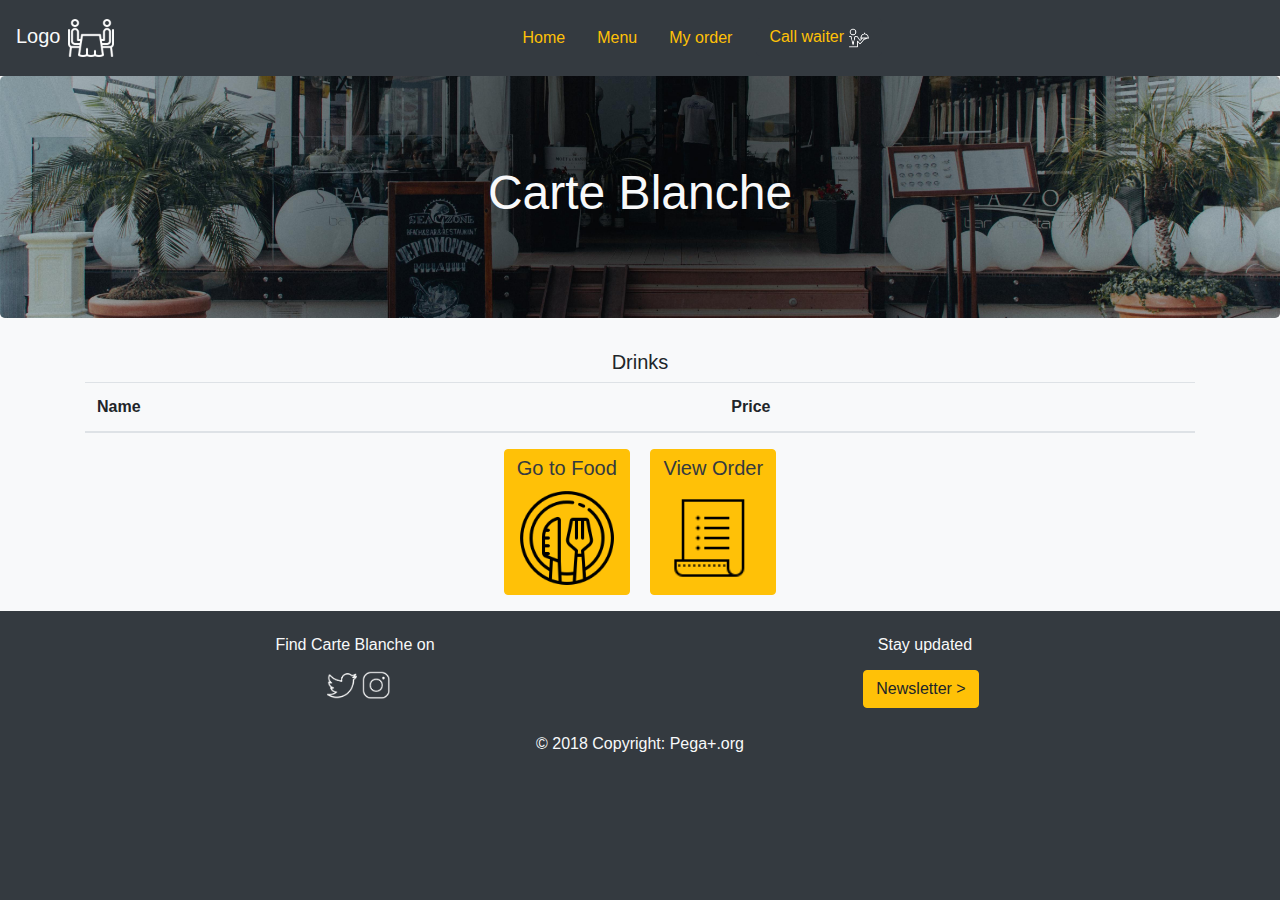
==== src/main/resources/static/drinks.html @ 4154b196 "icon" ====
<!DOCTYPE HTML>
<html>

<head>
    <title>
        Tap2Order
    </title>
    <link rel="stylesheet" type="text/css" href="vendor/bootstrap/dist/css/bootstrap.min.css">
    <link rel="stylesheet" type="text/css" href="//cdn.datatables.net/1.10.16/css/jquery.dataTables.min.css">
    <link rel="stylesheet" type="text/css" href="style.css">
    <meta name="viewport" content="width=device-width, initial-scale=1.0">
</head>
<body class="bg-dark">
<div class="bg-light">
    <nav class="navbar navbar-light navbar-expand-lg bg-dark">
        <a class="navbar-brand text-light">
            Logo
            <img src="img/icon_restaurant_white.png" width="50" height="50">
        </a>
        <button class="btn navbar-toggler bg-light" data-toggle="collapse" data-target="#navbarNavAltMarkup"
                aria-controls="navbarNavAltMarkup" aria-expanded="false" aria-label="Toggle navigation">
            <span class="navbar-toggler-icon"></span>
        </button>
        <div class="collapse navbar-collapse" id="navbarNavAltMarkup">
            <div class="navbar-nav mx-auto text-center">
                <a class="nav-item nav-link text-warning ml-2 mr-2" href=index.html>Home</a>
                <a class="nav-item nav-link text-warning ml-2 mr-2" href=menu.html>Menu</a>
                <a class="nav-item nav-link text-warning ml-2 mr-2" href=order.html>My order</a>
                <a class="nav-item">
                    <button class="btn btn-dark text-warning ml-2 mr-2">
                        Call waiter
                        <img src="img/icon_waiter_white.png" width="20" height="20" ;>
                    </button>
                </a>
            </div>
        </div>
    </nav>

    <section class="jumbotron text-center text-light">
        <div class="container">
            <h1 class="jumbotron-heading">Carte Blanche</h1>
        </div>
    </section>

    <div class="container">
        <div class="row mt-2">
            <h5 class="mx-auto">Drinks</h5>
        </div>
        <div class="row">
            <div class="col-12">
                <table class="table" id="drinksText">
                    <thead>
                    <tr>
                        <th scope="col" width="40%">Name</th>
                        <th scope="col" width="30%">Price</th>
                    </tr>
                    </thead>
                    <tbody>
                    </tbody>
                </table>
            </div>
        </div>

        <div class="row">
            <div class="mx-auto">
                <a href="food.html" class="btn btn-warning text-dark mr-2">
                    <h5 class="menufood">Go to Food</h5>
                    <img src="img/icon_food.png" width="100" height="100">
                </a>
                <a href="order.html" class="btn btn-warning text-dark ml-2">
                    <h5>View Order</h5>
                    <img src="img/icon_bill.png" width="100" height="100">
                </a>
            </div>
        </div>



    </div>


    <footer class="page-footer font-small pt-4 mt-3 bg-dark">
        <!--Footer Links-->
        <div class="container">
            <div class="row">
                <!--First column-->
                <div class="col-6 text-center">
                    <h6 class="text-light pb-2">Find Carte Blanche on</h6>
                    <p>
                        <a href="https://twitter.com/hashtag/restaurant" class="ml-2">
                            <img src="img/icon_twitter_white.png" width="30" height="30">
                        </a>
                        <a href="https://www.instagram.com/explore/tags/restaurant/">
                            <img src="img/icon_instagram_white.png" width="30" height="30">
                        </a>
                    </p>
                </div>
                <!--/.First column-->

                <!--Second column-->
                <div class="col-6 text-center">
                    <h6 class="text-light pb-2">Stay updated</h6>
                    <button class="btn btn-warning mr-2">
                        Newsletter >
                    </button>
                </div>
                <!--/.Second column-->
            </div>

            <div class="row">
                <div class="col-12 py-3 text-center text-light">
                    &copy; 2018 Copyright: Pega+.org
                </div>
            </div>
        </div>
    </footer>

</div>
<script src="vendor/jquery/dist/jquery.min.js"></script>
<script src="vendor/bootstrap/dist/js/bootstrap.min.js"></script>
<script src="//cdn.datatables.net/1.10.16/js/jquery.dataTables.min.js"></script>
<script src="https://cdn.datatables.net/select/1.2.5/js/dataTables.select.min.js"></script>
<script src="drinks.js"></script>

</body>

</html>
---- src/main/resources/static/style.css ----
/* Custom, iPhone Retina */ 
@media only screen and (min-width : 320px) {
    .jumbotron-heading-home {
        font-size: 2em;
        padding-top: 0.75em;
        padding-bottom: 0.75em;
    }
    .jumbotron-heading {
        font-size: 2em;
        padding-top: 0.5em;
        padding-bottom: 0.5em;
    }
}

/* Extra Small Devices, Phones */ 
@media only screen and (min-width : 480px) {
    .jumbotron-heading-home {
        font-size: 2em;
        padding-top: 1em;
        padding-bottom: 1em;
    }
    .jumbotron-heading {
        font-size: 2em;
        padding-top: 0.25em;
        padding-bottom: 0.25em;
    }
}

/* Small Devices, Tablets */
@media only screen and (min-width : 768px) {
    .jumbotron-heading-home {
        font-size: 3em;
        padding-top: 1em;
        padding-bottom: 1em;
    }
    .jumbotron-heading {
        font-size: 3em;
        padding-top: 0.5em;
        padding-bottom: 0.5em;
    }
}

/* Medium Devices, Desktops */
@media only screen and (min-width : 992px) {
    .jumbotron-heading-home {
        font-size: 4em;
        padding-top: 1em;
        padding-bottom: 1em;
    }
    .jumbotron-heading {
        font-size: 3em;
        padding-top: 0.5em;
        padding-bottom: 0.5em;
    }
}

/* Large Devices, Wide Screens */
@media only screen and (min-width : 1200px) {
    .jumbotron-heading-home {
        font-size: 5em;
        padding-top: 1em;
        padding-bottom: 1em;
    }
    .jumbotron-heading {
        font-size: 3em;
        padding-top: 0.5em;
        padding-bottom: 0.5em;
    }
}    

a:hover {
    color: lightgray;
    text-decoration: none;
} 

.jumbotron {
    background-image: url("img/cover_background_40.jpg");
    background-size: cover;
    background-repeat: no-repeat;
    background-position: center center;
}
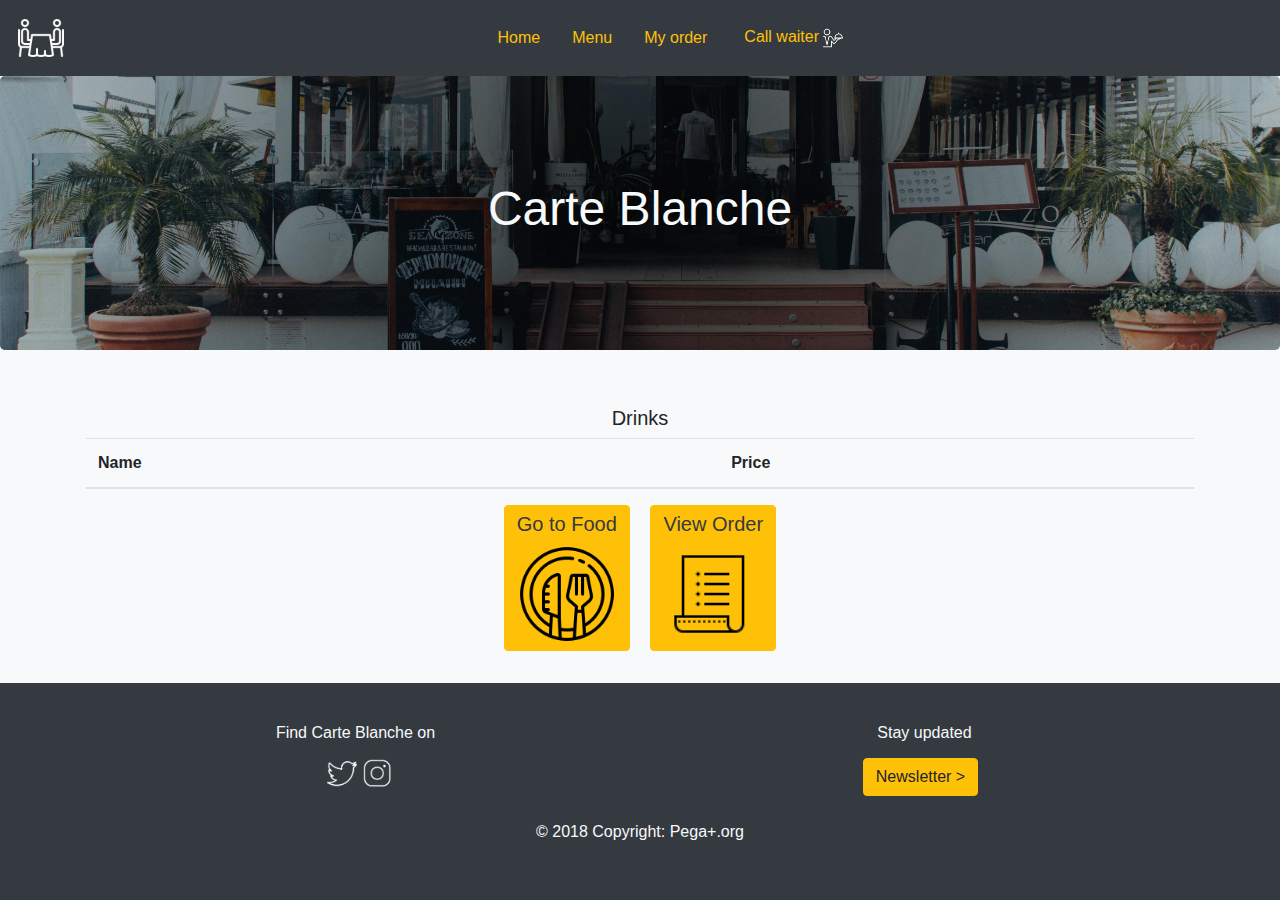
==== commit bd9576b8: "Merge branch 'tableCarlijn' of https://github.com/CarlijnR/tap2order into tableCarlijn" ====
--- a/src/main/resources/static/drinks.html
+++ b/src/main/resources/static/drinks.html
@@ -13,8 +13,7 @@
 <body class="bg-dark">
 <div class="bg-light">
     <nav class="navbar navbar-light navbar-expand-lg bg-dark">
-        <a class="navbar-brand text-light">
-            Logo
+        <a href="index.html" class="navbar-brand text-light">
             <img src="img/icon_restaurant_white.png" width="50" height="50">
         </a>
         <button class="btn navbar-toggler bg-light" data-toggle="collapse" data-target="#navbarNavAltMarkup"
--- a/src/main/resources/static/style.css
+++ b/src/main/resources/static/style.css
@@ -68,11 +68,6 @@
     }
 }    
 
-a:hover {
-    color: lightgray;
-    text-decoration: none;
-} 
-
 .jumbotron {
     background-image: url("img/cover_background_40.jpg");
     background-size: cover;
@@ -80,3 +75,117 @@
     background-position: center center;
 }
 
+/* Full-width input fields */
+input[type=text], input[type=password] {
+    width: 100%;
+    padding: 12px 20px;
+    margin: 8px 0;
+    display: inline-block;
+    border: 1px solid #ccc;
+    box-sizing: border-box;
+}
+
+/* Set a style for all buttons */
+#button-popup {
+    background-color: #4CAF50;
+    color: white;
+    padding: 14px 20px;
+    margin: 8px 0;
+    border: none;
+    cursor: pointer;
+    width: 100%;
+}
+
+/* Extra styles for the cancel button */
+.cancelbtn {
+    width: auto;
+    padding: 10px 18px;
+    background-color: #f44336;
+}
+
+/* Center the image and position the close button */
+.imgcontainer {
+    text-align: center;
+    margin: 24px 0 12px 0;
+    position: relative;
+}
+
+img.avatar {
+    width: 40%;
+    border-radius: 50%;
+}
+
+.container {
+    padding: 16px;
+}
+
+span.psw {
+    float: right;
+    padding-top: 16px;
+}
+
+/* The Modal (background) */
+.modal {
+    display: none; /* Hidden by default */
+    position: fixed; /* Stay in place */
+    z-index: 1; /* Sit on top */
+    left: 0;
+    top: 0;
+    width: 100%; /* Full width */
+    height: 100%; /* Full height */
+    overflow: auto; /* Enable scroll if needed */
+    background-color: rgb(0,0,0); /* Fallback color */
+    background-color: rgba(0,0,0,0.4); /* Black w/ opacity */
+    padding-top: 60px;
+}
+
+/* Modal Content/Box */
+.modal-content {
+    background-color: #fefefe;
+    margin: 5% auto 15% auto; /* 5% from the top, 15% from the bottom and centered */
+    border: 1px solid #888;
+    width: 80%; /* Could be more or less, depending on screen size */
+}
+
+/* The Close Button (x) */
+.close {
+    position: absolute;
+    right: 25px;
+    top: 0;
+    color: #000;
+    font-size: 35px;
+    font-weight: bold;
+}
+
+.close:hover,
+.close:focus {
+    color: red;
+    cursor: pointer;
+}
+
+/* Add Zoom Animation */
+.animate {
+    -webkit-animation: animatezoom 0.6s;
+    animation: animatezoom 0.6s
+}
+
+@-webkit-keyframes animatezoom {
+    from {-webkit-transform: scale(0)}
+    to {-webkit-transform: scale(1)}
+}
+
+@keyframes animatezoom {
+    from {transform: scale(0)}
+    to {transform: scale(1)}
+}
+
+/* Change styles for span and cancel button on extra small screens */
+@media screen and (max-width: 300px) {
+    span.psw {
+        display: block;
+        float: none;
+    }
+    .cancelbtn {
+        width: 100%;
+    }
+}
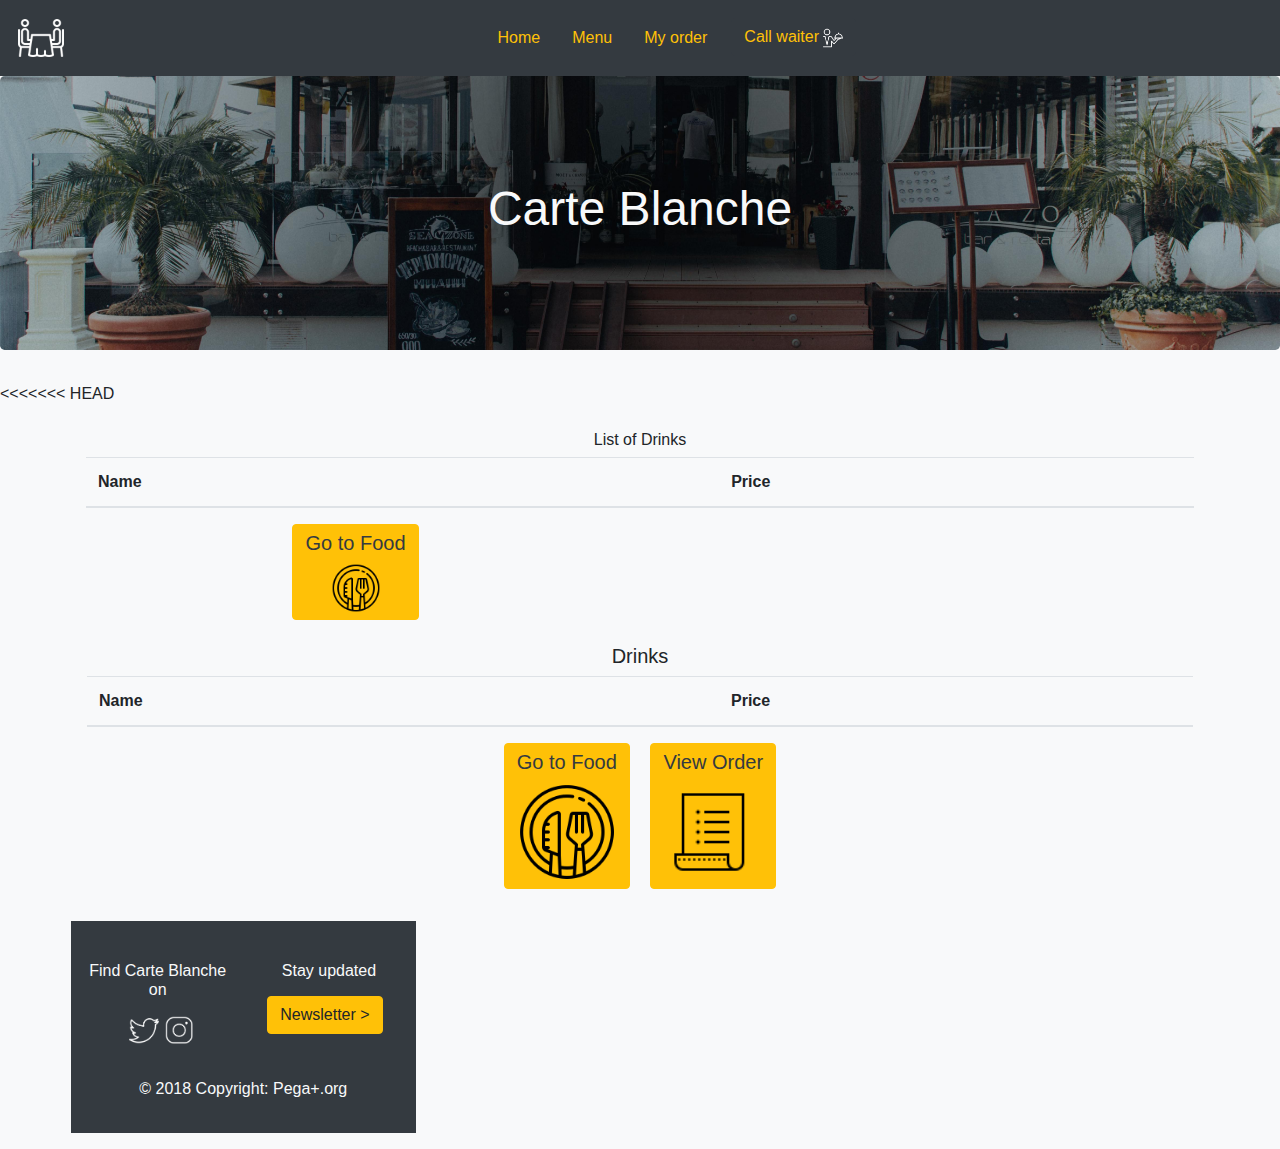
==== commit 530b54b6: "Merge branch 'tableCarlijn' into tableCarlijnExtra" ====
--- a/src/main/resources/static/drinks.html
+++ b/src/main/resources/static/drinks.html
@@ -41,6 +41,33 @@
         </div>
     </section>
 
+<<<<<<< HEAD
+    <div>
+
+        <div class="container">
+            <div class="row mt-2">
+                <h6 class="mx-auto">List of Drinks</h6>
+            </div>
+            <div class="row">
+                <div class="col-12">
+                    <table class="table" id="drinks">
+                        <thead>
+                        <tr>
+                            <th scope="col" width="40%">Name</th>
+
+                            <th scope="col" width="30%">Price</th>
+                        </tr>
+                        </thead>
+                        <tbody>
+                        </tbody>
+                    </table>
+                </div>
+                <div class="col-6 text-center">
+                    <a href="food.html" class="btn btn-warning text-dark">
+                        <h5 class="menufood">Go to Food</h5>
+                        <img src="img/icon_food.png" width="50" height="50">
+                    </a>
+                </div>
     <div class="container">
         <div class="row mt-2">
             <h5 class="mx-auto">Drinks</h5>
--- a/src/main/resources/static/style.css
+++ b/src/main/resources/static/style.css
@@ -75,6 +75,7 @@
     background-position: center center;
 }
 
+
 /* Full-width input fields */
 input[type=text], input[type=password] {
     width: 100%;
@@ -85,34 +86,11 @@
     box-sizing: border-box;
 }
 
-/* Set a style for all buttons */
-#button-popup {
-    background-color: #4CAF50;
-    color: white;
-    padding: 14px 20px;
-    margin: 8px 0;
-    border: none;
-    cursor: pointer;
-    width: 100%;
-}
-
 /* Extra styles for the cancel button */
 .cancelbtn {
     width: auto;
     padding: 10px 18px;
     background-color: #f44336;
-}
-
-/* Center the image and position the close button */
-.imgcontainer {
-    text-align: center;
-    margin: 24px 0 12px 0;
-    position: relative;
-}
-
-img.avatar {
-    width: 40%;
-    border-radius: 50%;
 }
 
 .container {
@@ -122,21 +100,6 @@
 span.psw {
     float: right;
     padding-top: 16px;
-}
-
-/* The Modal (background) */
-.modal {
-    display: none; /* Hidden by default */
-    position: fixed; /* Stay in place */
-    z-index: 1; /* Sit on top */
-    left: 0;
-    top: 0;
-    width: 100%; /* Full width */
-    height: 100%; /* Full height */
-    overflow: auto; /* Enable scroll if needed */
-    background-color: rgb(0,0,0); /* Fallback color */
-    background-color: rgba(0,0,0,0.4); /* Black w/ opacity */
-    padding-top: 60px;
 }
 
 /* Modal Content/Box */
@@ -157,10 +120,17 @@
     font-weight: bold;
 }
 
-.close:hover,
-.close:focus {
-    color: red;
-    cursor: pointer;
+/* Center the image and position the close button */
+.imgcontainer {
+    text-align: center;
+    margin: 24px 0 12px 0;
+    position: relative;
+}
+
+img.avatar {
+    width: 40%;
+    border-radius: 50%;
+    max-width: 250px;
 }
 
 /* Add Zoom Animation */
@@ -189,3 +159,18 @@
         width: 100%;
     }
 }
+
+/* Set a style for all buttons */
+#button-popup,
+#button-popup1 {
+    background-color: #4CAF50;
+    color: white;
+    padding: 14px 20px;
+    margin: 8px 0;
+    border: none;
+    cursor: pointer;
+    width: 100%;
+}
+
+
+
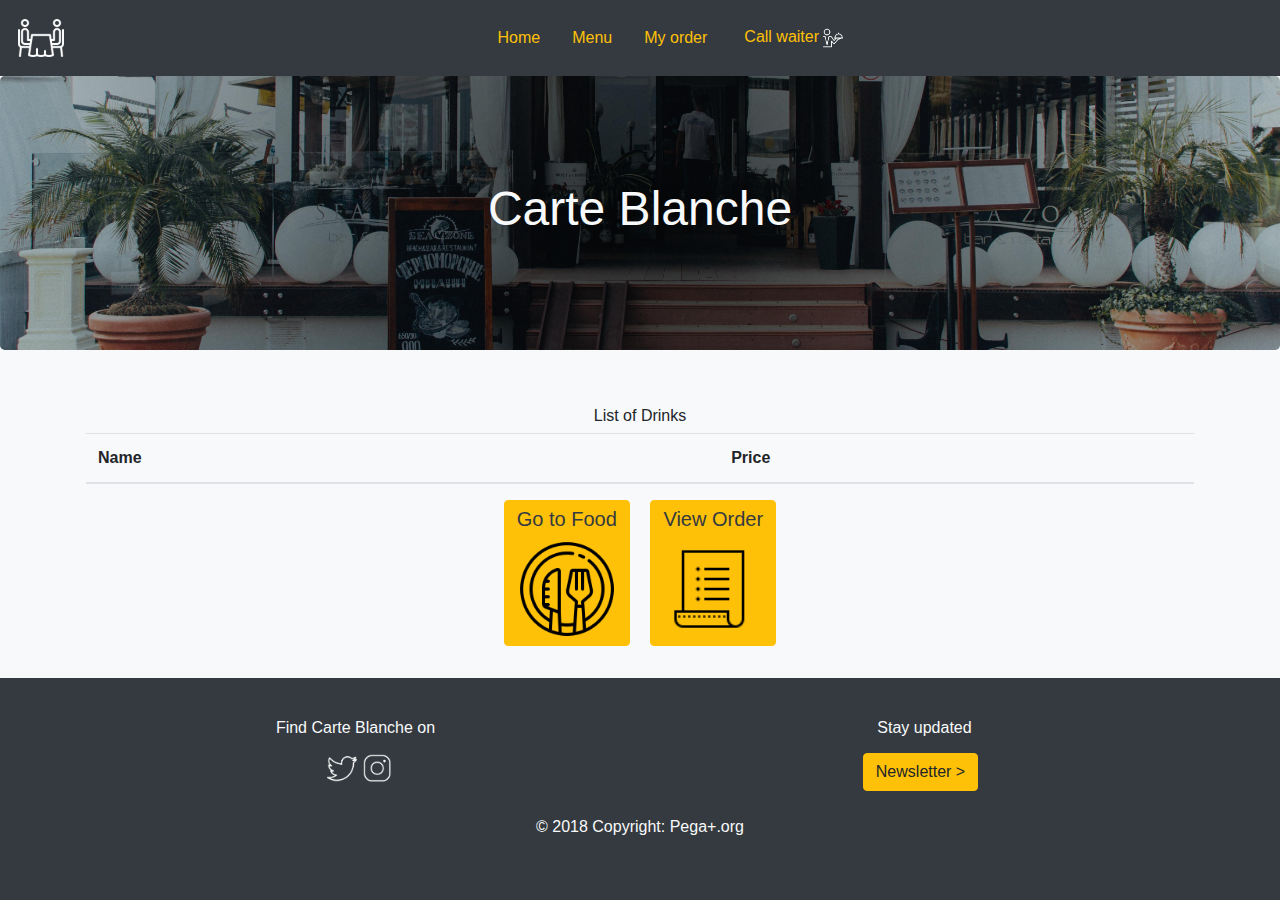
==== commit bcc7b2d4: "html drinks and food" ====
--- a/src/main/resources/static/drinks.html
+++ b/src/main/resources/static/drinks.html
@@ -10,30 +10,31 @@
     <link rel="stylesheet" type="text/css" href="style.css">
     <meta name="viewport" content="width=device-width, initial-scale=1.0">
 </head>
+
 <body class="bg-dark">
-<div class="bg-light">
-    <nav class="navbar navbar-light navbar-expand-lg bg-dark">
-        <a href="index.html" class="navbar-brand text-light">
-            <img src="img/icon_restaurant_white.png" width="50" height="50">
-        </a>
-        <button class="btn navbar-toggler bg-light" data-toggle="collapse" data-target="#navbarNavAltMarkup"
-                aria-controls="navbarNavAltMarkup" aria-expanded="false" aria-label="Toggle navigation">
-            <span class="navbar-toggler-icon"></span>
-        </button>
-        <div class="collapse navbar-collapse" id="navbarNavAltMarkup">
-            <div class="navbar-nav mx-auto text-center">
-                <a class="nav-item nav-link text-warning ml-2 mr-2" href=index.html>Home</a>
-                <a class="nav-item nav-link text-warning ml-2 mr-2" href=menu.html>Menu</a>
-                <a class="nav-item nav-link text-warning ml-2 mr-2" href=order.html>My order</a>
-                <a class="nav-item">
-                    <button class="btn btn-dark text-warning ml-2 mr-2">
-                        Call waiter
-                        <img src="img/icon_waiter_white.png" width="20" height="20" ;>
-                    </button>
-                </a>
+    <div class="bg-light">
+        <nav class="navbar navbar-light navbar-expand-lg bg-dark">
+            <a href="index.html" class="navbar-brand text-light">
+                <img src="img/icon_restaurant_white.png" width="50" height="50">
+            </a>
+            <button class="btn navbar-toggler bg-light" data-toggle="collapse" data-target="#navbarNavAltMarkup"
+                    aria-controls="navbarNavAltMarkup" aria-expanded="false" aria-label="Toggle navigation">
+                <span class="navbar-toggler-icon"></span>
+            </button>
+            <div class="collapse navbar-collapse" id="navbarNavAltMarkup">
+                <div class="navbar-nav mx-auto text-center">
+                    <a class="nav-item nav-link text-warning ml-2 mr-2" href=index.html>Home</a>
+                    <a class="nav-item nav-link text-warning ml-2 mr-2" href=menu.html>Menu</a>
+                    <a class="nav-item nav-link text-warning ml-2 mr-2" href=order.html>My order</a>
+                    <a class="nav-item">
+                        <button class="btn btn-dark text-warning ml-2 mr-2">
+                            Call waiter
+                            <img src="img/icon_waiter_white.png" width="20" height="20" ;>
+                        </button>
+                    </a>
+                </div>
             </div>
-        </div>
-    </nav>
+        </nav>
 
     <section class="jumbotron text-center text-light">
         <div class="container">
@@ -41,43 +42,18 @@
         </div>
     </section>
 
-<<<<<<< HEAD
-    <div>
 
-        <div class="container">
-            <div class="row mt-2">
-                <h6 class="mx-auto">List of Drinks</h6>
-            </div>
-            <div class="row">
-                <div class="col-12">
-                    <table class="table" id="drinks">
-                        <thead>
-                        <tr>
-                            <th scope="col" width="40%">Name</th>
-
-                            <th scope="col" width="30%">Price</th>
-                        </tr>
-                        </thead>
-                        <tbody>
-                        </tbody>
-                    </table>
-                </div>
-                <div class="col-6 text-center">
-                    <a href="food.html" class="btn btn-warning text-dark">
-                        <h5 class="menufood">Go to Food</h5>
-                        <img src="img/icon_food.png" width="50" height="50">
-                    </a>
-                </div>
     <div class="container">
         <div class="row mt-2">
-            <h5 class="mx-auto">Drinks</h5>
+            <h6 class="mx-auto">List of Drinks</h6>
         </div>
         <div class="row">
             <div class="col-12">
-                <table class="table" id="drinksText">
+                <table class="table" id="drinks">
                     <thead>
                     <tr>
                         <th scope="col" width="40%">Name</th>
+
                         <th scope="col" width="30%">Price</th>
                     </tr>
                     </thead>
@@ -99,54 +75,49 @@
                 </a>
             </div>
         </div>
+    </div>
+        <footer class="page-footer font-small pt-4 mt-3 bg-dark">
+            <!--Footer Links-->
+            <div class="container">
+                <div class="row">
+                    <!--First column-->
+                    <div class="col-6 text-center">
+                        <h6 class="text-light pb-2">Find Carte Blanche on</h6>
+                        <p>
+                            <a href="https://twitter.com/hashtag/restaurant" class="ml-2">
+                                <img src="img/icon_twitter_white.png" width="30" height="30">
+                            </a>
+                            <a href="https://www.instagram.com/explore/tags/restaurant/">
+                                <img src="img/icon_instagram_white.png" width="30" height="30">
+                            </a>
+                        </p>
+                    </div>
+                    <!--/.First column-->
 
+                    <!--Second column-->
+                    <div class="col-6 text-center">
+                        <h6 class="text-light pb-2">Stay updated</h6>
+                        <button class="btn btn-warning mr-2">
+                            Newsletter >
+                        </button>
+                    </div>
+                    <!--/.Second column-->
+                </div>
 
+                <div class="row">
+                    <div class="col-12 py-3 text-center text-light">
+                        &copy; 2018 Copyright: Pega+.org
+                    </div>
+                </div>
+            </div>
+        </footer>
 
     </div>
-
-
-    <footer class="page-footer font-small pt-4 mt-3 bg-dark">
-        <!--Footer Links-->
-        <div class="container">
-            <div class="row">
-                <!--First column-->
-                <div class="col-6 text-center">
-                    <h6 class="text-light pb-2">Find Carte Blanche on</h6>
-                    <p>
-                        <a href="https://twitter.com/hashtag/restaurant" class="ml-2">
-                            <img src="img/icon_twitter_white.png" width="30" height="30">
-                        </a>
-                        <a href="https://www.instagram.com/explore/tags/restaurant/">
-                            <img src="img/icon_instagram_white.png" width="30" height="30">
-                        </a>
-                    </p>
-                </div>
-                <!--/.First column-->
-
-                <!--Second column-->
-                <div class="col-6 text-center">
-                    <h6 class="text-light pb-2">Stay updated</h6>
-                    <button class="btn btn-warning mr-2">
-                        Newsletter >
-                    </button>
-                </div>
-                <!--/.Second column-->
-            </div>
-
-            <div class="row">
-                <div class="col-12 py-3 text-center text-light">
-                    &copy; 2018 Copyright: Pega+.org
-                </div>
-            </div>
-        </div>
-    </footer>
-
-</div>
-<script src="vendor/jquery/dist/jquery.min.js"></script>
-<script src="vendor/bootstrap/dist/js/bootstrap.min.js"></script>
-<script src="//cdn.datatables.net/1.10.16/js/jquery.dataTables.min.js"></script>
-<script src="https://cdn.datatables.net/select/1.2.5/js/dataTables.select.min.js"></script>
-<script src="drinks.js"></script>
+    <script src="vendor/jquery/dist/jquery.min.js"></script>
+    <script src="vendor/bootstrap/dist/js/bootstrap.min.js"></script>
+    <script src="//cdn.datatables.net/1.10.16/js/jquery.dataTables.min.js"></script>
+    <script src="https://cdn.datatables.net/select/1.2.5/js/dataTables.select.min.js"></script>
+    <script src="drinks.js"></script>
 
 </body>
 
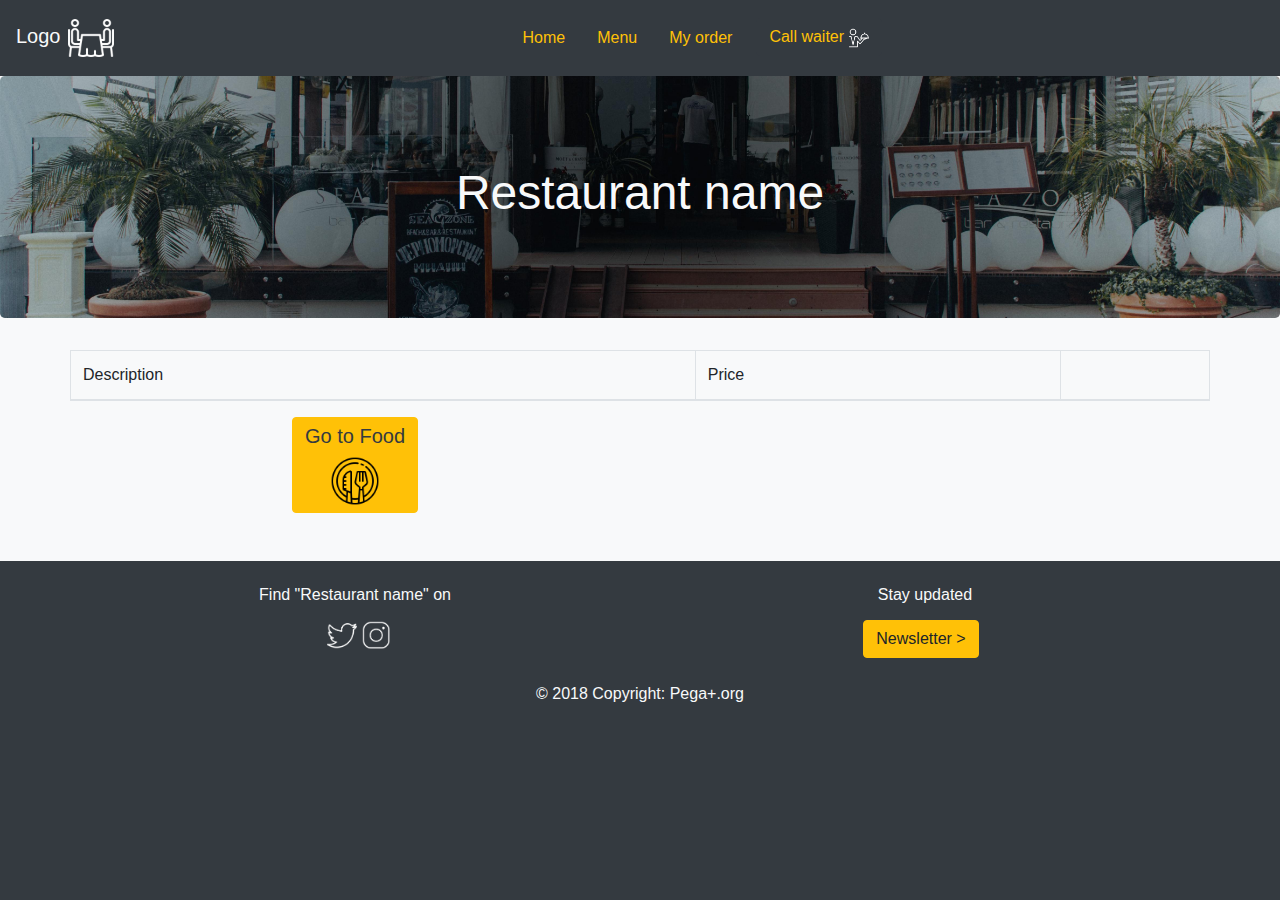
==== commit 91be75b0: "Revert "Table carlijn NO GOAT"" ====
--- a/src/main/resources/static/drinks.html
+++ b/src/main/resources/static/drinks.html
@@ -6,119 +6,102 @@
         Tap2Order
     </title>
     <link rel="stylesheet" type="text/css" href="vendor/bootstrap/dist/css/bootstrap.min.css">
-    <link rel="stylesheet" type="text/css" href="//cdn.datatables.net/1.10.16/css/jquery.dataTables.min.css">
     <link rel="stylesheet" type="text/css" href="style.css">
     <meta name="viewport" content="width=device-width, initial-scale=1.0">
 </head>
+<body class="bg-dark">
+<div class="bg-light">
+    <nav class="navbar navbar-light navbar-expand-lg bg-dark">
+        <a class="navbar-brand text-light">
+            Logo
+            <img src="img/icon_restaurant_white.png" width="50" height="50">
+        </a>
+        <button class="btn navbar-toggler bg-light" data-toggle="collapse" data-target="#navbarNavAltMarkup"
+                aria-controls="navbarNavAltMarkup" aria-expanded="false" aria-label="Toggle navigation">
+            <span class="navbar-toggler-icon"></span>
+        </button>
+        <div class="collapse navbar-collapse" id="navbarNavAltMarkup">
+            <div class="navbar-nav mx-auto text-center">
+                <a class="nav-item nav-link text-warning ml-2 mr-2" href=index.html>Home</a>
+                <a class="nav-item nav-link text-warning ml-2 mr-2" href=menu.html>Menu</a>
+                <a class="nav-item nav-link text-warning ml-2 mr-2" href=order.html>My order</a>
+                <a class="nav-item">
+                    <button class="btn btn-dark text-warning ml-2 mr-2">
+                        Call waiter
+                        <img src="img/icon_waiter_white.png" width="20" height="20" ;>
+                    </button>
+                </a>
+            </div>
+        </div>
+    </nav>
 
-<body class="bg-dark">
-    <div class="bg-light">
-        <nav class="navbar navbar-light navbar-expand-lg bg-dark">
-            <a href="index.html" class="navbar-brand text-light">
-                <img src="img/icon_restaurant_white.png" width="50" height="50">
-            </a>
-            <button class="btn navbar-toggler bg-light" data-toggle="collapse" data-target="#navbarNavAltMarkup"
-                    aria-controls="navbarNavAltMarkup" aria-expanded="false" aria-label="Toggle navigation">
-                <span class="navbar-toggler-icon"></span>
-            </button>
-            <div class="collapse navbar-collapse" id="navbarNavAltMarkup">
-                <div class="navbar-nav mx-auto text-center">
-                    <a class="nav-item nav-link text-warning ml-2 mr-2" href=index.html>Home</a>
-                    <a class="nav-item nav-link text-warning ml-2 mr-2" href=menu.html>Menu</a>
-                    <a class="nav-item nav-link text-warning ml-2 mr-2" href=order.html>My order</a>
-                    <a class="nav-item">
-                        <button class="btn btn-dark text-warning ml-2 mr-2">
-                            Call waiter
-                            <img src="img/icon_waiter_white.png" width="20" height="20" ;>
-                        </button>
+    <section class="jumbotron text-center text-light">
+        <div class="container">
+            <h1 class="jumbotron-heading">Restaurant name</h1>
+        </div>
+    </section>
+
+    <div>
+        <div class="container">
+            <div class="row mb-5">
+                <table id="drinklist" class="table table-bordered">
+                    <thead>
+                    <td>Description</td>
+                    <td>Price</td>
+                    <td></td>
+                    </thead>
+                </table>
+                <div class="col-6 text-center">
+                    <a href="food.html" class="btn btn-warning text-dark">
+                        <h5 class="menufood">Go to Food</h5>
+                        <img src="img/icon_food.png" width="50" height="50">
                     </a>
                 </div>
             </div>
-        </nav>
-
-    <section class="jumbotron text-center text-light">
-        <div class="container">
-            <h1 class="jumbotron-heading">Carte Blanche</h1>
         </div>
-    </section>
+    </div>
 
 
-    <div class="container">
-        <div class="row mt-2">
-            <h6 class="mx-auto">List of Drinks</h6>
-        </div>
-        <div class="row">
-            <div class="col-12">
-                <table class="table" id="drinks">
-                    <thead>
-                    <tr>
-                        <th scope="col" width="40%">Name</th>
+    <footer class="page-footer font-small pt-4 mt-3 bg-dark">
+        <!--Footer Links-->
+        <div class="container">
+            <div class="row">
+                <!--First column-->
+                <div class="col-6 text-center">
+                    <h6 class="text-light pb-2">Find "Restaurant name" on</h6>
+                    <p>
+                        <a href="https://twitter.com/hashtag/restaurant" class="ml-2">
+                            <img src="img/icon_twitter_white.png" width="30" height="30">
+                        </a>
+                        <a href="https://www.instagram.com/explore/tags/restaurant/">
+                            <img src="img/icon_instagram_white.png" width="30" height="30">
+                        </a>
+                    </p>
+                </div>
+                <!--/.First column-->
 
-                        <th scope="col" width="30%">Price</th>
-                    </tr>
-                    </thead>
-                    <tbody>
-                    </tbody>
-                </table>
+                <!--Second column-->
+                <div class="col-6 text-center">
+                    <h6 class="text-light pb-2">Stay updated</h6>
+                    <button class="btn btn-warning mr-2">
+                        Newsletter >
+                    </button>
+                </div>
+                <!--/.Second column-->
+            </div>
+
+            <div class="row">
+                <div class="col-12 py-3 text-center text-light">
+                    &copy; 2018 Copyright: Pega+.org
+                </div>
             </div>
         </div>
+    </footer>
 
-        <div class="row">
-            <div class="mx-auto">
-                <a href="food.html" class="btn btn-warning text-dark mr-2">
-                    <h5 class="menufood">Go to Food</h5>
-                    <img src="img/icon_food.png" width="100" height="100">
-                </a>
-                <a href="order.html" class="btn btn-warning text-dark ml-2">
-                    <h5>View Order</h5>
-                    <img src="img/icon_bill.png" width="100" height="100">
-                </a>
-            </div>
-        </div>
-    </div>
-        <footer class="page-footer font-small pt-4 mt-3 bg-dark">
-            <!--Footer Links-->
-            <div class="container">
-                <div class="row">
-                    <!--First column-->
-                    <div class="col-6 text-center">
-                        <h6 class="text-light pb-2">Find Carte Blanche on</h6>
-                        <p>
-                            <a href="https://twitter.com/hashtag/restaurant" class="ml-2">
-                                <img src="img/icon_twitter_white.png" width="30" height="30">
-                            </a>
-                            <a href="https://www.instagram.com/explore/tags/restaurant/">
-                                <img src="img/icon_instagram_white.png" width="30" height="30">
-                            </a>
-                        </p>
-                    </div>
-                    <!--/.First column-->
-
-                    <!--Second column-->
-                    <div class="col-6 text-center">
-                        <h6 class="text-light pb-2">Stay updated</h6>
-                        <button class="btn btn-warning mr-2">
-                            Newsletter >
-                        </button>
-                    </div>
-                    <!--/.Second column-->
-                </div>
-
-                <div class="row">
-                    <div class="col-12 py-3 text-center text-light">
-                        &copy; 2018 Copyright: Pega+.org
-                    </div>
-                </div>
-            </div>
-        </footer>
-
-    </div>
-    <script src="vendor/jquery/dist/jquery.min.js"></script>
-    <script src="vendor/bootstrap/dist/js/bootstrap.min.js"></script>
-    <script src="//cdn.datatables.net/1.10.16/js/jquery.dataTables.min.js"></script>
-    <script src="https://cdn.datatables.net/select/1.2.5/js/dataTables.select.min.js"></script>
-    <script src="drinks.js"></script>
-
+</div>
+<script src="vendor/jquery/dist/jquery.min.js"></script>
+<script src="vendor/bootstrap/dist/js/bootstrap.min.js"></script>
+<script src="drinks.js"></script>
 </body>
 
 </html>--- a/src/main/resources/static/style.css
+++ b/src/main/resources/static/style.css
@@ -68,6 +68,11 @@
     }
 }    
 
+a:hover {
+    color: lightgray;
+    text-decoration: none;
+} 
+
 .jumbotron {
     background-image: url("img/cover_background_40.jpg");
     background-size: cover;
@@ -75,102 +80,3 @@
     background-position: center center;
 }
 
-
-/* Full-width input fields */
-input[type=text], input[type=password] {
-    width: 100%;
-    padding: 12px 20px;
-    margin: 8px 0;
-    display: inline-block;
-    border: 1px solid #ccc;
-    box-sizing: border-box;
-}
-
-/* Extra styles for the cancel button */
-.cancelbtn {
-    width: auto;
-    padding: 10px 18px;
-    background-color: #f44336;
-}
-
-.container {
-    padding: 16px;
-}
-
-span.psw {
-    float: right;
-    padding-top: 16px;
-}
-
-/* Modal Content/Box */
-.modal-content {
-    background-color: #fefefe;
-    margin: 5% auto 15% auto; /* 5% from the top, 15% from the bottom and centered */
-    border: 1px solid #888;
-    width: 80%; /* Could be more or less, depending on screen size */
-}
-
-/* The Close Button (x) */
-.close {
-    position: absolute;
-    right: 25px;
-    top: 0;
-    color: #000;
-    font-size: 35px;
-    font-weight: bold;
-}
-
-/* Center the image and position the close button */
-.imgcontainer {
-    text-align: center;
-    margin: 24px 0 12px 0;
-    position: relative;
-}
-
-img.avatar {
-    width: 40%;
-    border-radius: 50%;
-    max-width: 250px;
-}
-
-/* Add Zoom Animation */
-.animate {
-    -webkit-animation: animatezoom 0.6s;
-    animation: animatezoom 0.6s
-}
-
-@-webkit-keyframes animatezoom {
-    from {-webkit-transform: scale(0)}
-    to {-webkit-transform: scale(1)}
-}
-
-@keyframes animatezoom {
-    from {transform: scale(0)}
-    to {transform: scale(1)}
-}
-
-/* Change styles for span and cancel button on extra small screens */
-@media screen and (max-width: 300px) {
-    span.psw {
-        display: block;
-        float: none;
-    }
-    .cancelbtn {
-        width: 100%;
-    }
-}
-
-/* Set a style for all buttons */
-#button-popup,
-#button-popup1 {
-    background-color: #4CAF50;
-    color: white;
-    padding: 14px 20px;
-    margin: 8px 0;
-    border: none;
-    cursor: pointer;
-    width: 100%;
-}
-
-
-
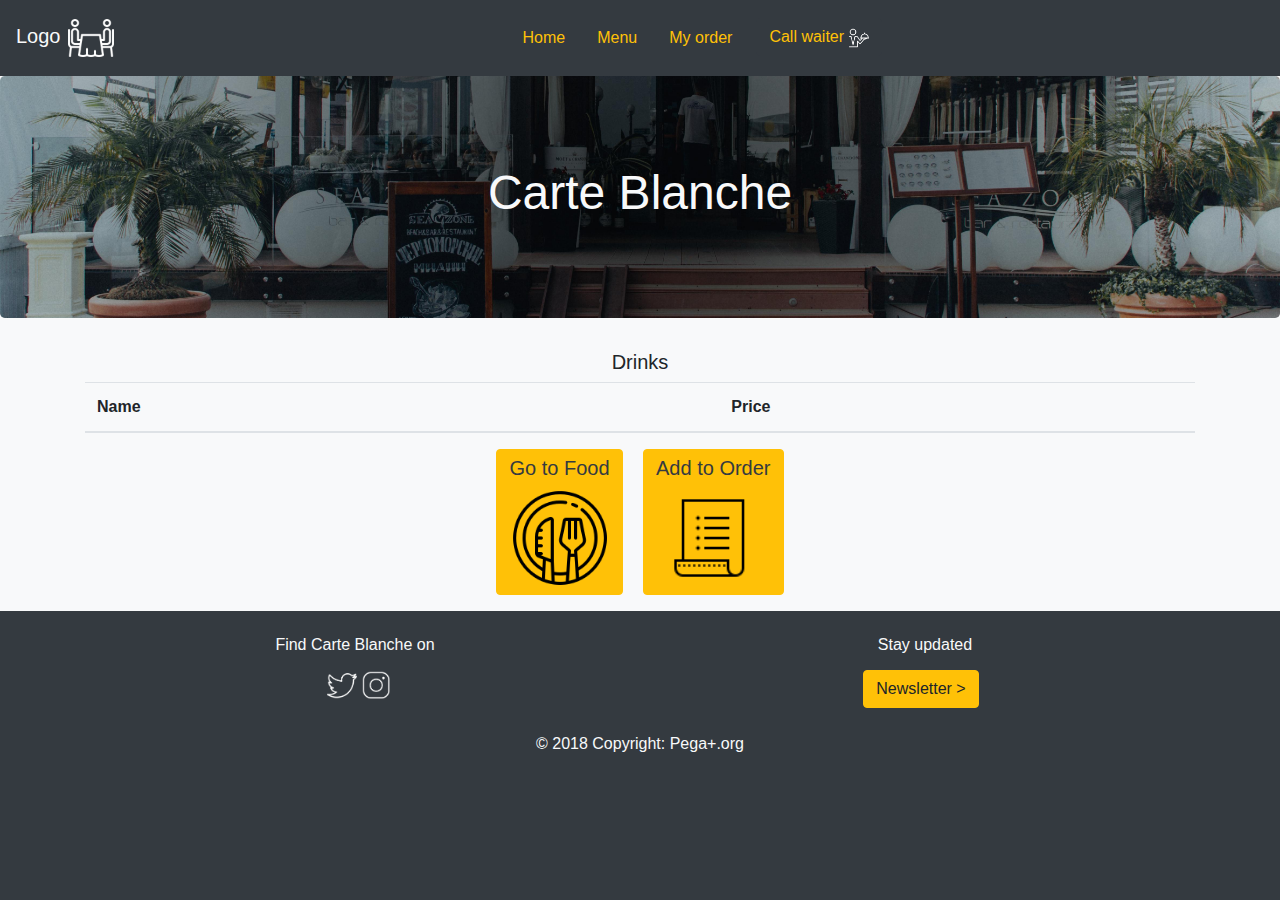
==== commit c5241dad: "Drinks added to the complete order" ====
--- a/src/main/resources/static/drinks.html
+++ b/src/main/resources/static/drinks.html
@@ -6,6 +6,7 @@
         Tap2Order
     </title>
     <link rel="stylesheet" type="text/css" href="vendor/bootstrap/dist/css/bootstrap.min.css">
+    <link rel="stylesheet" type="text/css" href="//cdn.datatables.net/1.10.16/css/jquery.dataTables.min.css">
     <link rel="stylesheet" type="text/css" href="style.css">
     <meta name="viewport" content="width=device-width, initial-scale=1.0">
 </head>
@@ -37,28 +38,44 @@
 
     <section class="jumbotron text-center text-light">
         <div class="container">
-            <h1 class="jumbotron-heading">Restaurant name</h1>
+            <h1 class="jumbotron-heading">Carte Blanche</h1>
         </div>
     </section>
 
-    <div>
-        <div class="container">
-            <div class="row mb-5">
-                <table id="drinklist" class="table table-bordered">
+    <div class="container">
+        <div class="row mt-2">
+            <h5 class="mx-auto">Drinks</h5>
+        </div>
+        <div class="row">
+            <div class="col-12">
+                <table class="table" id="drinksText">
                     <thead>
-                    <td>Description</td>
-                    <td>Price</td>
-                    <td></td>
+                    <tr>
+                        <th scope="col" width="40%">Name</th>
+                        <th scope="col" width="30%">Price</th>
+                    </tr>
                     </thead>
+                    <tbody>
+                    </tbody>
                 </table>
-                <div class="col-6 text-center">
-                    <a href="food.html" class="btn btn-warning text-dark">
-                        <h5 class="menufood">Go to Food</h5>
-                        <img src="img/icon_food.png" width="50" height="50">
-                    </a>
-                </div>
             </div>
         </div>
+
+        <div class="row">
+            <div class="mx-auto">
+                <a href="food.html" class="btn btn-warning text-dark mr-2">
+                    <h5 class="menufood">Go to Food</h5>
+                    <img src="img/icon_food.png" width="100" height="100">
+                </a>
+                <a href="order.html" class="btn btn-warning text-dark ml-2">
+                    <h5>Add to Order</h5>
+                    <img src="img/icon_bill.png" width="100" height="100">
+                </a>
+            </div>
+        </div>
+
+
+
     </div>
 
 
@@ -68,7 +85,7 @@
             <div class="row">
                 <!--First column-->
                 <div class="col-6 text-center">
-                    <h6 class="text-light pb-2">Find "Restaurant name" on</h6>
+                    <h6 class="text-light pb-2">Find Carte Blanche on</h6>
                     <p>
                         <a href="https://twitter.com/hashtag/restaurant" class="ml-2">
                             <img src="img/icon_twitter_white.png" width="30" height="30">
@@ -101,7 +118,10 @@
 </div>
 <script src="vendor/jquery/dist/jquery.min.js"></script>
 <script src="vendor/bootstrap/dist/js/bootstrap.min.js"></script>
+<script src="//cdn.datatables.net/1.10.16/js/jquery.dataTables.min.js"></script>
+<script src="https://cdn.datatables.net/select/1.2.5/js/dataTables.select.min.js"></script>
 <script src="drinks.js"></script>
+
 </body>
 
 </html>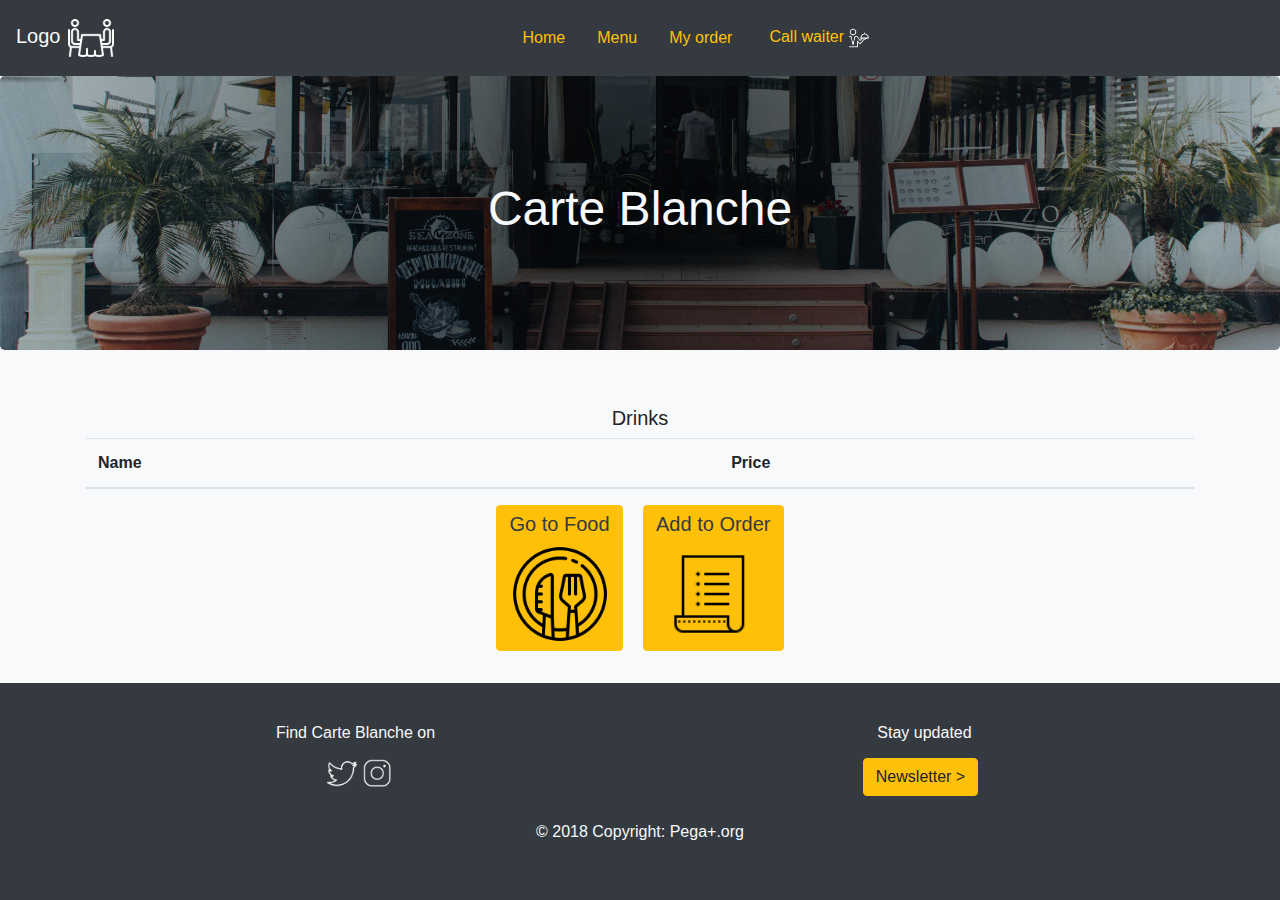
==== commit 11a3a1ed: "Order removal works" ====
--- a/src/main/resources/static/drinks.html
+++ b/src/main/resources/static/drinks.html
@@ -25,7 +25,7 @@
             <div class="navbar-nav mx-auto text-center">
                 <a class="nav-item nav-link text-warning ml-2 mr-2" href=index.html>Home</a>
                 <a class="nav-item nav-link text-warning ml-2 mr-2" href=menu.html>Menu</a>
-                <a class="nav-item nav-link text-warning ml-2 mr-2" href=order.html>My order</a>
+                <a class="nav-item nav-link text-warning ml-2 mr-2" href=finalOrder.html>My order</a>
                 <a class="nav-item">
                     <button class="btn btn-dark text-warning ml-2 mr-2">
                         Call waiter
@@ -107,6 +107,8 @@
                 <!--/.Second column-->
             </div>
 
+
+
             <div class="row">
                 <div class="col-12 py-3 text-center text-light">
                     &copy; 2018 Copyright: Pega+.org
--- a/src/main/resources/static/style.css
+++ b/src/main/resources/static/style.css
@@ -80,3 +80,98 @@
     background-position: center center;
 }
 
+/* Full-width input fields */
+input[type=text], input[type=password] {
+    width: 100%;
+    padding: 12px 20px;
+    margin: 8px 0;
+    display: inline-block;
+    border: 1px solid #ccc;
+    box-sizing: border-box;
+}
+
+/* Extra styles for the cancel button */
+.cancelbtn {
+    width: auto;
+    padding: 10px 18px;
+    background-color: #f44336;
+}
+
+.container {
+    padding: 16px;
+}
+
+span.psw {
+    float: right;
+    padding-top: 16px;
+}
+
+/* Modal Content/Box */
+.modal-content {
+    background-color: #fefefe;
+    margin: 5% auto 15% auto; /* 5% from the top, 15% from the bottom and centered */
+    border: 1px solid #888;
+    width: 80%; /* Could be more or less, depending on screen size */
+}
+
+/* The Close Button (x) */
+.close {
+    position: absolute;
+    right: 25px;
+    top: 0;
+    color: #000;
+    font-size: 35px;
+    font-weight: bold;
+}
+
+/* Center the image and position the close button */
+.imgcontainer {
+    text-align: center;
+    margin: 24px 0 12px 0;
+    position: relative;
+}
+
+img.avatar {
+    width: 40%;
+    border-radius: 50%;
+    max-width: 250px;
+}
+
+/* Add Zoom Animation */
+.animate {
+    -webkit-animation: animatezoom 0.6s;
+    animation: animatezoom 0.6s
+}
+
+@-webkit-keyframes animatezoom {
+    from {-webkit-transform: scale(0)}
+    to {-webkit-transform: scale(1)}
+}
+
+@keyframes animatezoom {
+    from {transform: scale(0)}
+    to {transform: scale(1)}
+}
+
+/* Change styles for span and cancel button on extra small screens */
+@media screen and (max-width: 300px) {
+    span.psw {
+        display: block;
+        float: none;
+    }
+    .cancelbtn {
+        width: 100%;
+    }
+}
+
+/* Set a style for all buttons */
+#button-popup,
+#button-popup1 {
+    background-color: #4CAF50;
+    color: white;
+    padding: 14px 20px;
+    margin: 8px 0;
+    border: none;
+    cursor: pointer;
+    width: 100%;
+}
